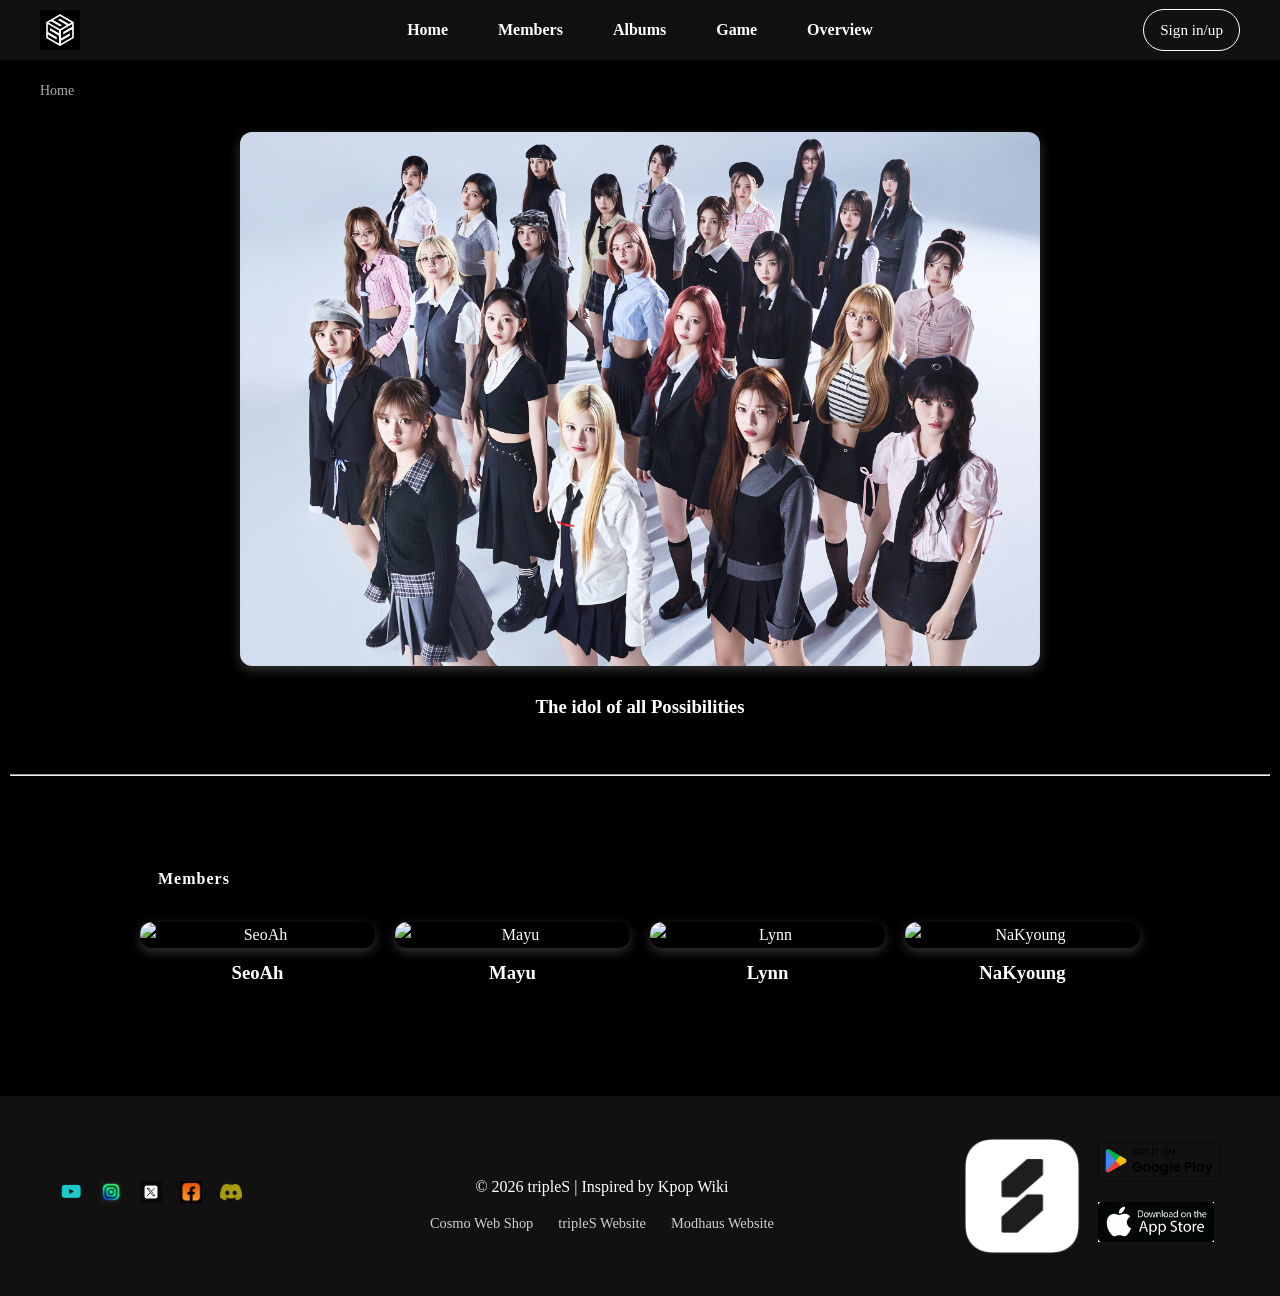
==== index.html @ 0734a952 "add folder and files" ====
<!DOCTYPE html>
<html lang="en">
<head>
  <meta charset="UTF-8">
  <meta name="viewport" content="width=device-width, initial-scale=1.0">
  <link rel="icon" type="image/webp" href="images/tripleS_icon.webp">
  <title>tripleS</title>
  <link rel="stylesheet" href="style.css">
</head>
<body>

  <header>
    <nav class="navbar">
      <div class="nav-left">
        <a href="index.html">
          <img src="images/tripleS_logo.png" alt="tripleS logo">
        </a>
      </div>
      
      <ul class="nav-center">
        <li><a href="index.html">Home</a></li>
        <li><a href="members.html">Members</a></li>
        <li><a href="albums.html">Albums</a></li>
        <li><a href="game.html">Game</a></li>
        <li><a href="overview.html">Overview</a></li>
        <li id="shopNav" style="display:none;">
          <a href="shop.html">Shop</a>
        </li>
      </ul>

      <div class="nav-right">
        <!-- 🛒 CART ICON -->
<a href="cart.html" id="cartIcon" class="cart-icon" style="display:none;">
  🛒
</a>
  <a href="login.html" id="loginBtn" class="signin-btn">Sign in/up</a>

  <div class="nav-profile" id="profileMenu" style="display: none;">
    <img src="images/Profile_avatar.png" class="profile-img" alt="Profile" onclick="toggleDropdown()">
    <div class="dropdown" id="dropdown">

  <p class="dropdown-user" id="dropdownUsername"></p>
  <!-- ⭐ ADMIN BUTTON -->
  <a href="admin.html" id="adminLink" style="display:none;">Admin Dashboard</a>
  <!-- My Orders -->
      <a href="order.html" id="myOrdersLink">My Orders</a>

      <!-- Checkout (disabled if cart empty) -->
      <a href="checkout.html" id="checkoutLink">Checkout</a>

  <a href="#" onclick="logout()">Logout</a>

</div>
  </div>
</div>

    </nav>
  </header>

  <div class="breadcrumb">
    <a href="#" onclick="showSection('home')">Home</a>
    <span id="breadcrumb-path"></span>
  </div>

  <!-- Home Section -->
  <section class="group-section" id="home">
    <img src="images/tripleS_group_1.jpg" alt="tripleS Group">
    <h3>The idol of all Possibilities</h3>
    <br>
    <hr>

    <section class="member-section">
      <div class="member-header">
        <a href="members.html" class="members-btn">Members</a>
      </div>

      <div class="member-grid" id="memberGrid"></div>
    </section>
  </section>

<footer class="footer">

  <!-- LEFT : SOCIAL -->
  <div class="footer-left">
    <a href="https://www.youtube.com/@triplescosmos" target="_blank"><img src="images/youtube-icon-lg.png"></a>
    <a href="https://www.instagram.com/triplescosmos/" target="_blank"><img src="images/instagram.avif"></a>
    <a href="https://x.com/triplescosmos" target="_blank"><img src="images/x-logo-icon.avif"></a>
    <a href="https://www.facebook.com/triplescosmos.archive" target="_blank"><img src="images/facebook-app-icon.avif"></a>
    <a href="https://discord.gg/triplescosmos" target="_blank"><img src="images/discord.png"></a>
  </div>


  <!-- CENTER -->
  <div class="footer-center">
    <p>© 2026 tripleS | Inspired by Kpop Wiki</p>

    <div class="footer-links">
      <a href="https://shop.cosmo.fans/" target="_blank">Cosmo Web Shop</a>
      <a href="https://www.triplescosmos.com/" target="_blank">tripleS Website</a>
      <a href="https://www.mod-haus.com/" target="_blank">Modhaus Website</a>
    </div>
  </div>


  <!-- RIGHT -->
  <div class="footer-right">

  <a class="cosmo-logo">
    <img src="images/Cosmo_app_logo.webp">
  </a>

<div class="store-icons">
    <a href="https://play.google.com/store/apps/details?id=com.modhaus.cosmo"><img src="images/google-play.webp"></a>
    <a href="https://apps.apple.com/kr/app/cosmo-the-origin/id1617337069"><img src="images/apple-app-store.jpg"></a>
  </div>

</div>

</footer>
  <script>
  const members = [
  { name: "SeoYeon", img: "images/seoyeon.webp", link: "member_details.html#seoyeon" },
  { name: "HyeRin", img: "images/hyerin.webp", link: "member_details.html#hyerin" },
  { name: "JiWoo", img: "images/jiwoo.webp", link: "member_details.html#jiwoo" },
  { name: "ChaeWon", img: "images/chaewon.webp", link: "member_details.html#chaewon" },
  { name: "YooYeon", img: "images/yooyeon.webp", link: "member_details.html#yooyeon" },
  { name: "SooMin", img: "images/soomin.webp", link: "member_details.html#soomin" },
  { name: "NaKyoung", img: "images/nakyoung.webp", link: "member_details.html#nakyoung" },
  { name: "YuBin", img: "images/yubin.webp", link: "member_details.html#yubin" },
  { name: "Kaede", img: "images/kaede.webp", link: "member_details.html#kaede" },
  { name: "DaHyun", img: "images/dahyun.webp", link: "member_details.html#dahyun" },
  { name: "Kotone", img: "images/kotone.webp", link: "member_details.html#kotone" },
  { name: "YeonJi", img: "images/yeonji.webp", link: "member_details.html#yeonji" },
  { name: "Nien", img: "images/nien.webp", link: "member_details.html#nien" },
  { name: "SoHyun", img: "images/sohyun.webp", link: "member_details.html#sohyun" },
  { name: "SeoAh", img: "images/seoah.webp", link: "member_details.html#seoah" },
  { name: "JiYeon", img: "images/jiyeon.webp", link: "member_details.html#jiyeon" },
  { name: "Xinyu", img: "images/xinyu.webp", link: "member_details.html#xinyu" },
  { name: "Mayu", img: "images/mayu.webp", link: "member_details.html#mayu" },
  { name: "Lynn", img: "images/lynn.webp", link: "member_details.html#lynn" },
  { name: "JooBin", img: "images/joobin.webp", link: "member_details.html#joobin" },
  { name: "HaYeon", img: "images/hayeon.webp", link: "member_details.html#hayeon" },
  { name: "ShiOn", img: "images/shion.webp", link: "member_details.html#shion" },
  { name: "ChaeYeon", img: "images/chaeyeon.webp", link: "member_details.html#chaeyeon" },
  { name: "DaHyun", img: "images/dahyun.webp", link: "member_details.html#dahyun" }
];

  const grid = document.getElementById("memberGrid");

  let currentMembers = [];

  // 🔹 Get random member not already shown
  function getRandomMember() {
    let available = members.filter(m => !currentMembers.includes(m));
    return available[Math.floor(Math.random() * available.length)];
  }

  // 🔹 Create card
function createCard(member) {
  const a = document.createElement("a");
  a.href = member.link;
  a.className = "member-card fade-in";

  a.innerHTML = `
    <img src="${member.img}" alt="${member.name}">
    <h3>${member.name}</h3>
  `;

  return a;
}

  // 🔹 Initial 4 members
  function loadInitial() {
    for (let i = 0; i < 4; i++) {
      let random = getRandomMember();
      currentMembers.push(random);
      grid.appendChild(createCard(random));
    }
  }

  // 🔹 Replace random card
  function replaceRandomCard() {
    const cards = document.querySelectorAll(".member-card");
    const randomIndex = Math.floor(Math.random() * cards.length);
    const oldCard = cards[randomIndex];

    oldCard.classList.add("fade-out");

    setTimeout(() => {
      const newMember = getRandomMember();

      currentMembers[randomIndex] = newMember;

      const newCard = createCard(newMember);
      grid.replaceChild(newCard, oldCard);
    }, 400);
  }

  // 🔹 Auto change every 3 seconds
  setInterval(replaceRandomCard, 5000);

  loadInitial();
  </script>
  <script src="script.js"></script>
</body>
</html>
---- style.css ----
body {
  margin: 0;
  padding: 0;
  font-family: 'Times New Roman', Times, serif;
  background-color: #000;
  color: #fff;
  line-height: 1.6;
}

header {
  margin: 0;
  padding: 0;
}

/* NAVBAR */
.navbar {
  height: 60px;
  padding: 0 40px;
  display: flex;
  align-items: center;
  justify-content: center;
  background: #111;
  position: relative;
}
.nav-right {
  position: absolute;
  right: 40px;
  display: flex;
  align-items: center;
  gap: 16px;
}

.signin-btn {
  padding: 8px 16px;
  background: transparent;
  border: 1px solid white;
  border-radius: 30px;
  color: white;
  text-decoration: none;
  font-size: 0.95rem;
  transition: 0.3s;
}

.signin-btn:hover {
  background: white;
  color: black;
}

/* PROFILE IMAGE */
.profile-img {
  width: 34px;
  height: 34px;
  border-radius: 50%;
  cursor: pointer;
  object-fit: cover;
}

/* IMPORTANT → parent must be relative */
.nav-profile {
  position: relative;
  display: flex;
  align-items: center;
}

/* DROPDOWN BOX */
.dropdown {
  position: absolute;
  top: 48px;           /* adjust if your profile image height changes */
  right: 0;
  background: #1f1f1f;
  border-radius: 12px;
  min-width: 200px;    /* wider to fit longer links nicely */
  display: none;
  flex-direction: column;
  padding: 8px 0;
  box-shadow: 0 8px 24px rgba(0,0,0,0.6);
  z-index: 999;
  border: 1px solid rgba(255, 77, 77, 0.15);
}

/* SHOW DROPDOWN */
.dropdown.show {
  display: flex;
}

/* USERNAME / HEADER */
.dropdown-user {
  padding: 14px 18px;
  font-weight: 600;
  color: #ffffff;
  border-bottom: 1px solid rgba(255,255,255,0.08);
  margin: 0;
  font-size: 1rem;
  white-space: nowrap;
  overflow: hidden;
  text-overflow: ellipsis;
}

/* LINKS */
.dropdown a {
  color: #e0e0e0;
  padding: 12px 18px;
  text-decoration: none;
  font-size: 0.97rem;
  transition: all 0.18s;
  display: block;
}

.dropdown a:hover {
  background: rgba(255, 77, 77, 0.12);
  color: #ff4d4d;
}

/* Special links */
#adminLink {
  color: #4da6ff;
  font-weight: 600;
}

#adminLink:hover {
  background: rgba(77, 166, 255, 0.15);
  color: #80bfff;
}

#myOrdersLink,
#checkoutLink {
  font-weight: 500;
}

#checkoutLink.disabled {
  color: #777;
  pointer-events: none;
  cursor: not-allowed;
}

/* Divider (optional) */
.dropdown .divider {
  height: 1px;
  background: rgba(255,255,255,0.08);
  margin: 6px 0;
}
/* ── Auth Page ── */
.auth-container {
  display: flex;
  justify-content: center;
  align-items: center;
  min-height: 100vh;
  background: #0f0f0f;
  color: white;
}

.auth-box {
  background: #1a1a1a;
  padding: 40px;
  border-radius: 16px;
  width: 100%;
  max-width: 420px;
  box-shadow: 0 10px 30px rgba(0,0,0,0.5);
}

.auth-tabs {
  display: flex;
  margin-bottom: 28px;
}

.auth-tabs button {
  flex: 1;
  padding: 12px;
  background: transparent;
  border: none;
  color: #aaa;
  font-size: 1.1rem;
  cursor: pointer;
  transition: 0.3s;
}

.auth-tabs button.active {
  color: white;
  border-bottom: 3px solid #fff;
  font-weight: bold;
}

.auth-form {
  display: flex;
  flex-direction: column;
  gap: 16px;
}

.auth-form.hidden {
  display: none;
}

.auth-form h2 {
  text-align: center;
  margin-bottom: 12px;
}

.auth-form input {
  padding: 14px 16px;
  border: 1px solid #444;
  border-radius: 8px;
  background: #222;
  color: white;
  font-size: 1rem;
}

.auth-btn {
  padding: 14px;
  background: #0066ff;
  border: none;
  border-radius: 8px;
  color: white;
  font-size: 1.05rem;
  cursor: pointer;
  transition: 0.25s;
}

.auth-btn:hover {
  background: #0055dd;
}
/* LOGO LEFT */
.nav-left {
  position: absolute;
  left: 40px;
}

.nav-left img {
  height: 40px;
  width: auto;
  display: block;
}

/* CENTER MENU */
.nav-center {
  list-style: none;
  display: flex;
  gap: 50px;
  margin: 0;
  padding: 0;
}

.nav-center a {
  position: relative;
  color: white;
  text-decoration: none;
  font-weight: bold;
}

.nav-center a.active {
  color: #fff;
}

/* underline base */
.nav-center a::after {
  content: "";
  position: absolute;
  left: 50%;
  bottom: -8px;
  transform: translateX(-50%);
  width: 0%;
  height: 2px;
  background: white;
  transition: 0.3s ease;
}

/* hover animation */
.nav-center a:hover::after {
  width: 100%;
}

/* ACTIVE PAGE */
.nav-center a.active::after {
  width: 100%;
}

/* Group Section */
.group-section {
  text-align: center;
  padding: 10px 10px;
}

.group-section img {
  width: 80%;
  max-width: 800px;
  border-radius: 12px;
  box-shadow: 0 4px 12px rgba(255,255,255,0.2);
}

/* MEMBERS SECTION */
.members {
  display: grid;
  grid-template-columns: repeat(4, minmax(0, 1fr));
  gap: 35px;
  max-width: 1400px;   /* give more space */
  margin: 40px auto;
  padding: 0 20px;     /* prevent edge sticking */
}

.member {
  background: #111;
  padding: 15px;
  border-radius: 12px;
  text-align: center;
  min-width: 0;
  color: white;
  text-decoration: none;
}

.member img {
  width: 100%;
  height: 370px;
  object-fit: cover;
}

.member {
  transition: 0.3s ease;
}

.member:hover {
  transform: translateY(-8px) scale(1.02);
}

.member h3 {
  margin: 8px 0 2px;
  font-size: 16px;
  line-height: 1.2;
}

.member-detail {
  max-width: 1200px;
  margin: 15px auto;
  padding: 20px;
}

.detail-container {
  display: flex;
  gap: 50px;
  align-items: flex-start;
}

.detail-left img {
  width: 350px;
  border-radius: 12px;
}

.detail-right {
  flex: 1;
}

.profile-table {
  width: 100%;
  border-collapse: collapse;
  margin-top: 20px;
}

.profile-table td {
  padding: 10px;
  border-bottom: 1px solid #333;
}

.profile-table td:first-child {
  font-weight: bold;
  width: 180px;
  color: #aaa;
}

.clickable {
  cursor: pointer;
}

.member-detail button {
  margin-top: 20px;
  padding: 10px 18px;
  background: transparent;
  color: white;
  border: 2px solid white;
  border-radius: 8px;
  cursor: pointer;
  font-weight: bold;
  transition: 0.3s;
}

.member-detail button:hover {
  background: white;
  color: black;
  transform: translateX(-5px);
}

.back-btn {
  display: inline-flex;
  align-items: center;
  gap: 8px;
  margin-top: 25px;
  padding: 10px 20px;
  background: #111;
  color: white;
  border: 1px solid #fff;
  border-radius: 30px;
  cursor: pointer;
  font-size: 14px;
  transition: 0.3s;
}

.back-btn:hover {
  background: white;
  color: black;
  transform: translateX(-6px);
}
.members-btn {
  position: fixed;     /* stays at top when scrolling */
  top: 20px;
  left: 20px;

  background: rgba(0,0,0,0.6);
  color: #fff;
  padding: 10px 18px;

  border-radius: 30px;
  text-decoration: none;
  font-weight: 600;
  letter-spacing: 1px;

  transition: 0.3s;
  z-index: 999;
  position: static;
}

.member-header {
  display: flex;
  justify-content: flex-start;
  margin-bottom: 20px;
}

/* Hover effect */
.members-btn:hover {
  background: #fff;
  color: #000;
}
.member-section {
  max-width: 1000px;
  margin: 80px auto;
  position: relative;   /* ⭐ IMPORTANT – makes button stay inside */
}

.member-grid {
  display: grid;
  grid-template-columns: repeat(4, 1fr);
  gap: 20px;
}

.member-card {
  text-decoration: none;
  color: white;
}

.member-card h3 {
  color: #fff;
  text-align: center;
  margin-top: 10px;
  text-decoration: none;   /* 🚫 no underline */
}

.member-card:hover h3 {
  text-shadow: 0 0 8px white;
}

.member-card img {
  width: 100%;
  display: block;
  border-radius: 12px;
  transition: 0.4s;
}

/* Fade animation */
.fade-out {
  opacity: 0;
  transform: scale(0.9);
}

.fade-in {
  opacity: 0;
  animation: fadeIn 0.6s forwards;
}

@keyframes fadeIn {
  to {
    opacity: 1;
    transform: scale(1);
  }
}
/* ===============================
   ALBUM GRID → 2 PER ROW
================================ */
.album-grid {
  display: grid;
  grid-template-columns: repeat(2, 1fr);
  gap: 40px;
  max-width: 1300px;
  margin: 60px auto;
  padding: 0 20px;
}

/* ===============================
   ALBUM CARD
================================ */
.album-row {
  display: flex;
  height: 320px;
  background: #0a0a0a;
  border-radius: 16px;
  overflow: hidden;
  box-shadow: 0 12px 30px rgba(0,0,0,0.8);
  transition: 0.45s ease;
}

.album-row:hover {
  transform: translateY(-10px) scale(1.02);
  box-shadow: 0 25px 60px rgba(138, 43, 226, 0.35);
}

/* ===============================
   COVER IMAGE
================================ */
.album-cover {
  width: 45%;
  overflow: hidden;
  background: #000;
}

.album-cover img {
  width: 100%;
  height: 100%;
  object-fit: cover;
  transition: 0.6s ease;
}

.album-row:hover .album-cover img {
  transform: scale(1.08);
}

/* ===============================
   INFO PANEL
================================ */
.album-info {
  width: 55%;
  padding: 25px 30px;
  display: flex;
  flex-direction: column;
  justify-content: center;
  background: linear-gradient(to bottom, #0d0d0d, #050505);
  color: #fff;
  transition: 0.4s ease;
}

.album-row:hover .album-info {
  background: linear-gradient(to bottom, #14001f, #05000f);
}

/* ===============================
   TITLE
================================ */
.album-title {
  text-align: center;
  font-size: 1.05rem;
  letter-spacing: 1px;
  margin-bottom: 10px;
  font-weight: bold;
  text-shadow: 0 0 10px rgba(138,43,226,0.6);
}

/* ===============================
   TRACKLIST (ALBUM CARD)
================================ */
.album-grid .tracklist {
  list-style: decimal;
  padding-left: 18px;
  margin: 0;
  font-size: 0.92rem;
  line-height: 1.45;
}

.album-grid .tracklist li {
  padding: 2px 0;
  border: none;
  transition: 0.25s ease;
}

/* hover effect */
.album-grid .tracklist li:hover {
  color: #c084ff;
  transform: translateX(6px);
  text-shadow: 0 0 8px rgba(192,132,255,0.5);
}

/* remove ALL link underline problems */
.album-grid .tracklist a {
  text-decoration: none !important;
  border: none !important;
  color: #fff;
}

/* ===============================
   DETAIL PAGE LAYOUT
================================ */
.album-detail-container {
  display: flex;
  gap: 40px;
  flex-wrap: wrap;
  justify-content: center;
  align-items: flex-start;
  margin-bottom: 40px;
}

/* BIG COVER */
.album-cover-large {
  flex: 0 0 280px;
  max-width: 280px;
}

.album-cover-large img {
  width: 100%;
  margin-top: 125px;
  border-radius: 12px;
  box-shadow: 0 10px 30px rgba(0,0,0,0.6);
}

/* DETAIL TRACKLIST (WITH DIVIDERS) */
.album-detail .tracklist li {
  padding: 6px 0;
  border-bottom: 1px solid rgba(255,255,255,0.08);
}

.album-detail .tracklist li:last-child {
  border-bottom: none;
}

/* ===============================
   YOUTUBE
================================ */
.youtube-section iframe {
  width: 80%;
  max-width: 700px;
  height: 395px; /* keeps 16:9 ratio */
  border-radius: 12px;
  box-shadow: 0 10px 30px rgba(0,0,0,0.6);
  display: block;
  margin: 0 auto; /* center */
}

#start-quiz {
  background: linear-gradient(135deg, #ffffff, #dcdcdc);
  color: #000;
  border: none;
  padding: 14px 40px;
  font-size: 1.2rem;
  font-weight: 600;
  letter-spacing: 1px;

  border-radius: 40px;
  cursor: pointer;

  transition: all 0.3s ease;
  box-shadow: 0 8px 20px rgba(255,255,255,0.15);
}

/* Hover */
#start-quiz:hover {
  transform: translateY(-3px) scale(1.05);
  box-shadow: 0 12px 30px rgba(255,255,255,0.35);
}

/* Click effect */
#start-quiz:active {
  transform: scale(0.95);
}

#game {
  padding: 30px 15px;
  max-width: 900px;
  margin: 0 auto;
  text-align: center;
  min-height: 80vh;
}

#game #quiz-stats {
  display: flex;
  justify-content: center;
  gap: 40px;
  margin: 25px 0;
  font-weight: bold;
  font-size: 1.1rem;
  color: #ddd;
  flex-wrap: wrap;
}

#game #quiz-image-container,
#game .input-wrapper {
  display: flex;
  justify-content: center;
  margin: 25px 0;
}

#game #member-image {
  max-width: 90%;
  max-height: 300px;
  border-radius: 12px;
  box-shadow: 0 8px 25px rgba(0,0,0,0.3);
  object-fit: contain;
}

#game #answer-input {
  width: 100%;
  max-width: 550px;
  padding: 16px;
  font-size: 1.4rem;
  border: 2px solid #444;
  border-radius: 12px;
  background: #111;
  color: white;
  text-align: center;
}

.breadcrumb {
  max-width: 1200px;
  margin: 20px auto;
  padding: 0 20px;
  font-size: 14px;
  color: #aaa;
}

.breadcrumb a {
  color: #aaa;
  text-decoration: none;
}

.breadcrumb a:hover {
  color: #fff;
}

.breadcrumb .current {
  color: #fff;
}

.breadcrumb span {
  margin: 0 8px;
}

.overview {
  max-width: 1000px;
  margin: 60px auto;
  padding: 0 20px;
  color: #ddd;
  line-height: 1.8;
}

.overview h1 {
  text-align: center;
  color: #fff;
  margin-bottom: 40px;
}

.overview h2 {
  color: #fff;
  margin-top: 40px;
}

.overview h3 {
  color: #c084ff;
  margin-top: 25px;
}

.overview ul {
  padding-left: 20px;
}

.auth-container{
  min-height:100vh;
  display:flex;
  justify-content:center;
  align-items:center;
  background:#000;
  font-family:Arial, sans-serif;
}

.auth-box{
  width:380px;
  background:#111;
  padding:40px;
  border-radius:14px;
  box-shadow:0 0 25px rgba(255,255,255,0.08);
  text-align:center;
}

.auth-tabs{
  display:flex;
  margin-bottom:25px;
}

.auth-tabs button{
  flex:1;
  padding:12px;
  border:none;
  background:none;
  color:#888;
  font-size:1rem;
  cursor:pointer;
  border-bottom:2px solid transparent;
}

.auth-tabs .active{
  color:white;
  border-bottom:2px solid white;
}

.auth-form{
  display:flex;
  flex-direction:column;
  gap:15px;
}

.auth-form input{
  padding:12px;
  border:none;
  border-radius:8px;
  background:#1a1a1a;
  color:white;
}

.auth-btn{
  margin-top:10px;
  padding:12px;
  border:none;
  border-radius:8px;
  background:white;
  color:black;
  font-weight:bold;
  cursor:pointer;
  transition:0.3s;
}

.auth-btn:hover{
  background:#ddd;
}

.hidden{
  display:none;
}

.footer{
  background:#111;
  color:white;
  padding:40px 60px;
  display:flex;
  align-items:center;
  justify-content:space-between;
  flex-wrap:wrap;
}

/* LEFT */
.footer-left{
  display:flex;
  gap:18px;
}

.footer-left img{
  width:22px;
  filter:invert(1);
  transition:0.3s;
}

.footer-left img:hover{
  transform:scale(1.2);
}

/* CENTER */
.footer-center{
  text-align:center;
}

.footer-center p{
  margin-bottom:12px; 
}

.footer-links{
  display:flex;
  gap:25px;
  justify-content:center;
  flex-wrap:wrap;
}

.footer-links a{
  color:white;
  text-decoration:none;
  font-size:0.9rem;
  opacity:0.8;
}

.footer-links a:hover{
  opacity:1;
}

.footer-right{
  display:grid;
  grid-template-columns: auto auto;
  grid-template-rows: auto auto;
  align-items:center;
  column-gap:16px;
}

/* COSMO LOGO → takes 2 rows */
.cosmo-logo{
  grid-row: span 2;
}

.cosmo-logo img{
  width:120px;
  display:block;
}

/* STORE ICONS */
.store-icons{
  display:contents; /* allows direct grid placement */
}

.store-icons a:nth-child(1){
  grid-column:2;
  grid-row:1;
}

.store-icons a:nth-child(2){
  grid-column:2;
  grid-row:2;
}

.store-icons img{
  height:40px;
  transition:0.3s;
}

.store-icons img:hover{
  transform:scale(1.1);
}

/* LYRICS SECTION */
.lyrics-section{
  margin-top:50px;
  color:white;
  text-align:center;
}

.lyrics-title{
  font-size:1.6rem;
  margin-bottom:20px;
  text-shadow:0 0 10px rgba(138,43,226,0.6);
}

/* LYRICS BOX */
.lyrics-box{
  max-width:800px;
  margin:0 auto;
  padding:25px;
  background:linear-gradient(to bottom,#0d0d0d,#050505);
  border-radius:12px;
  box-shadow:0 10px 30px rgba(0,0,0,0.6);

  max-height:300px;     /* scrollable */
  overflow-y:auto;
  line-height:1.8;
  font-size:0.95rem;
  text-align:left;
}

/* scrollbar styling */
.lyrics-box::-webkit-scrollbar{
  width:6px;
}

.lyrics-box::-webkit-scrollbar-thumb{
  background:#888;
  border-radius:10px;
}

.audio-player{
  margin-top:25px;
  text-align:center;
}
/* make player fit your layout */
.audio-player audio{
  width:100%;
  max-width:500px;
  filter:invert(1) hue-rotate(180deg); /* dark theme trick */
}

.cart-icon{
  font-size:22px;
  margin-right:15px;
  text-decoration:none;
  position:relative;
}

.cart-icon:hover{
  transform:scale(1.2);
}
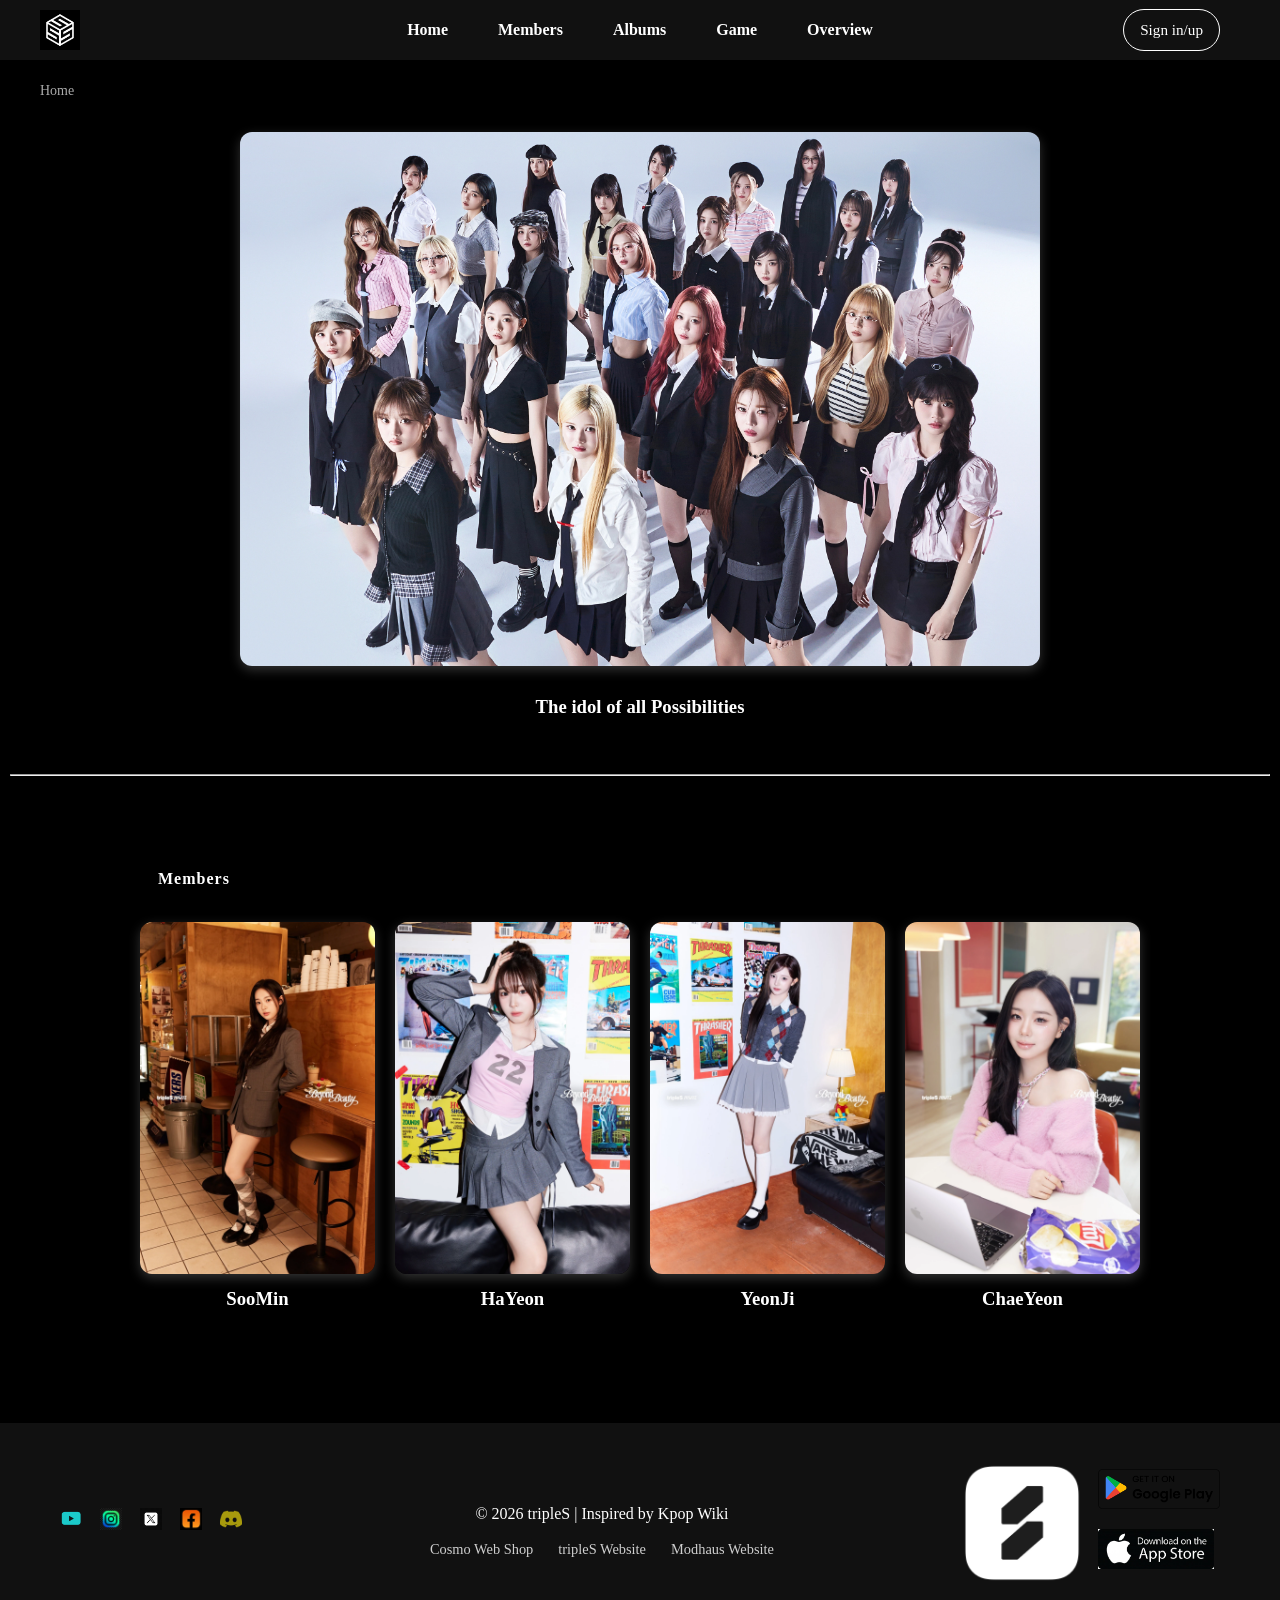
==== commit 0d49c729: "fix the img path bugs" ====
--- a/index.html
+++ b/index.html
@@ -16,6 +16,11 @@
           <img src="images/tripleS_logo.png" alt="tripleS logo">
         </a>
       </div>
+      <button class="hamburger" aria-label="Toggle menu" type="button">
+        <span></span>
+        <span></span>
+        <span></span>
+      </button>
       
       <ul class="nav-center">
         <li><a href="index.html">Home</a></li>
@@ -119,30 +124,30 @@
 </footer>
   <script>
   const members = [
-  { name: "SeoYeon", img: "images/seoyeon.webp", link: "member_details.html#seoyeon" },
-  { name: "HyeRin", img: "images/hyerin.webp", link: "member_details.html#hyerin" },
-  { name: "JiWoo", img: "images/jiwoo.webp", link: "member_details.html#jiwoo" },
-  { name: "ChaeWon", img: "images/chaewon.webp", link: "member_details.html#chaewon" },
-  { name: "YooYeon", img: "images/yooyeon.webp", link: "member_details.html#yooyeon" },
-  { name: "SooMin", img: "images/soomin.webp", link: "member_details.html#soomin" },
-  { name: "NaKyoung", img: "images/nakyoung.webp", link: "member_details.html#nakyoung" },
-  { name: "YuBin", img: "images/yubin.webp", link: "member_details.html#yubin" },
-  { name: "Kaede", img: "images/kaede.webp", link: "member_details.html#kaede" },
-  { name: "DaHyun", img: "images/dahyun.webp", link: "member_details.html#dahyun" },
-  { name: "Kotone", img: "images/kotone.webp", link: "member_details.html#kotone" },
-  { name: "YeonJi", img: "images/yeonji.webp", link: "member_details.html#yeonji" },
-  { name: "Nien", img: "images/nien.webp", link: "member_details.html#nien" },
-  { name: "SoHyun", img: "images/sohyun.webp", link: "member_details.html#sohyun" },
-  { name: "SeoAh", img: "images/seoah.webp", link: "member_details.html#seoah" },
-  { name: "JiYeon", img: "images/jiyeon.webp", link: "member_details.html#jiyeon" },
-  { name: "Xinyu", img: "images/xinyu.webp", link: "member_details.html#xinyu" },
-  { name: "Mayu", img: "images/mayu.webp", link: "member_details.html#mayu" },
-  { name: "Lynn", img: "images/lynn.webp", link: "member_details.html#lynn" },
-  { name: "JooBin", img: "images/joobin.webp", link: "member_details.html#joobin" },
-  { name: "HaYeon", img: "images/hayeon.webp", link: "member_details.html#hayeon" },
-  { name: "ShiOn", img: "images/shion.webp", link: "member_details.html#shion" },
-  { name: "ChaeYeon", img: "images/chaeyeon.webp", link: "member_details.html#chaeyeon" },
-  { name: "DaHyun", img: "images/dahyun.webp", link: "member_details.html#dahyun" }
+  { name: "SeoYeon", img: "images/SeoYeon.webp", link: "member_details.html#seoyeon" },
+  { name: "HyeRin", img: "images/HyeRin.webp", link: "member_details.html#hyerin" },
+  { name: "JiWoo", img: "images/JiWoo.webp", link: "member_details.html#jiwoo" },
+  { name: "ChaeWon", img: "images/ChaeWon.webp", link: "member_details.html#chaewon" },
+  { name: "YooYeon", img: "images/YooYeon.webp", link: "member_details.html#yooyeon" },
+  { name: "SooMin", img: "images/SooMin.webp", link: "member_details.html#soomin" },
+  { name: "NaKyoung", img: "images/NaKyoung.webp", link: "member_details.html#nakyoung" },
+  { name: "YuBin", img: "images/YuBin.webp", link: "member_details.html#yubin" },
+  { name: "Kaede", img: "images/Kaede.webp", link: "member_details.html#kaede" },
+  { name: "DaHyun", img: "images/DaHyun.webp", link: "member_details.html#dahyun" },
+  { name: "Kotone", img: "images/Kotone.webp", link: "member_details.html#kotone" },
+  { name: "YeonJi", img: "images/YeonJi.webp", link: "member_details.html#yeonji" },
+  { name: "Nien", img: "images/Nien.webp", link: "member_details.html#nien" },
+  { name: "SoHyun", img: "images/SoHyun.webp", link: "member_details.html#sohyun" },
+  { name: "SeoAh", img: "images/SeoAh.webp", link: "member_details.html#seoah" },
+  { name: "JiYeon", img: "images/JiYeon.webp", link: "member_details.html#jiyeon" },
+  { name: "Xinyu", img: "images/XinYu.webp", link: "member_details.html#xinyu" },
+  { name: "Mayu", img: "images/Mayu.webp", link: "member_details.html#mayu" },
+  { name: "Lynn", img: "images/Lynn.webp", link: "member_details.html#lynn" },
+  { name: "JooBin", img: "images/JooBin.webp", link: "member_details.html#joobin" },
+  { name: "HaYeon", img: "images/HaYeon.webp", link: "member_details.html#hayeon" },
+  { name: "ShiOn", img: "images/ShiOn.webp", link: "member_details.html#shion" },
+  { name: "ChaeYeon", img: "images/ChaeYeon.webp", link: "member_details.html#chaeyeon" },
+  { name: "Sullin", img: "images/Sullin.webp", link: "member_details.html#sullin" }
 ];
 
   const grid = document.getElementById("memberGrid");
--- a/style.css
+++ b/style.css
@@ -24,7 +24,7 @@
 }
 .nav-right {
   position: absolute;
-  right: 40px;
+  right: 60px;
   display: flex;
   align-items: center;
   gap: 16px;
@@ -798,6 +798,60 @@
 
 .auth-tabs button{
   flex:1;
+
+/* ===============================
+   Responsive — Mobile / Tablet
+   =============================== */
+
+@media (max-width: 1024px) {
+  .navbar { padding: 0 20px; }
+  .nav-left { left: 20px; }
+  .nav-right { right: 36px; gap: 12px; }
+  .nav-center { gap: 20px; }
+  .group-section img { width: 95%; max-width: 680px; }
+  .members { grid-template-columns: repeat(3, 1fr); gap: 24px; margin: 30px auto; }
+  .member img { height: 260px; }
+  .member-section { margin: 60px auto; }
+  .member-grid { grid-template-columns: repeat(3, 1fr); }
+  .album-grid { grid-template-columns: repeat(1, 1fr); gap: 28px; }
+}
+
+@media (max-width: 768px) {
+  /* simple navbar collapse: hide center menu on narrow screens */
+  .nav-center { display: none; }
+  .signin-btn { font-size: 0.9rem; padding: 6px 12px; }
+  .nav-right { right: 40px; }
+  .nav-left img { height: 34px; }
+
+  .members { grid-template-columns: repeat(2, 1fr); max-width: 1000px; margin: 24px auto; }
+  .member img { height: 220px; }
+  .member-grid { grid-template-columns: repeat(2, 1fr); }
+
+  .detail-container { flex-direction: column; gap: 20px; }
+  .detail-left img { width: 100%; max-width: 420px; height: auto; }
+  .profile-table td:first-child { width: 140px; }
+  .youtube-section iframe { width: 100%; height: auto; }
+}
+
+@media (max-width: 480px) {
+  .navbar { height: 56px; padding: 0 12px; }
+  .nav-left img { height: 32px; }
+  .nav-right { right: 36px; gap: 8px; }
+
+  .members { grid-template-columns: 1fr; gap: 16px; padding: 0 12px; margin: 20px auto; }
+  .member img { height: 180px; }
+  .group-section img { width: 100%; max-width: 100%; }
+
+  /* Albums stack vertically on small screens */
+  .album-row { flex-direction: column; height: auto; }
+  .album-cover { width: 100%; }
+  .album-info { width: 100%; padding: 16px; }
+
+  .breadcrumb { padding: 0 12px; }
+  .profile-table td { padding: 8px; }
+  .member-section { margin: 40px auto; }
+  .member-card img { height: auto; }
+}
   padding:12px;
   border:none;
   background:none;
@@ -1000,4 +1054,228 @@
 
 .cart-icon:hover{
   transform:scale(1.2);
+}
+
+/* ===============================
+   TABLET
+================================ */
+@media (max-width: 1024px) {
+
+  .members {
+    grid-template-columns: repeat(2, 1fr);
+  }
+
+  .member-grid {
+    grid-template-columns: repeat(2, 1fr);
+  }
+
+  .album-grid {
+    grid-template-columns: 1fr;
+  }
+
+  .detail-container {
+    flex-direction: column;
+    align-items: center;
+    text-align: center;
+  }
+
+  .detail-left img {
+    width: 260px;
+  }
+
+  .nav-center {
+    gap: 25px;
+  }
+}
+
+
+/* ===============================
+   MOBILE
+================================ */
+@media (max-width: 768px) {
+
+  /* NAVBAR */
+  .navbar {
+    padding: 0 15px;
+  }
+
+  .nav-left {
+    left: 15px;
+  }
+
+  .nav-right {
+    right: 15px;
+  }
+
+  .nav-center {
+    display: none; /* hide desktop menu for mobile */
+  }
+
+  /* MEMBERS GRID */
+  .members {
+    grid-template-columns: 1fr;
+    gap: 25px;
+  }
+
+  .member-grid {
+    grid-template-columns: 1fr;
+  }
+
+  .member img {
+    height: auto;
+  }
+
+  /* MEMBER DETAIL */
+  .detail-left img {
+    width: 220px;
+  }
+
+  .profile-table td:first-child {
+    width: 120px;
+  }
+
+  /* ALBUM CARD */
+  .album-row {
+    flex-direction: column;
+    height: auto;
+  }
+
+  .album-cover {
+    width: 100%;
+    height: 250px;
+  }
+
+  .album-info {
+    width: 100%;
+    padding: 20px;
+  }
+
+  /* AUTH */
+  .auth-box {
+    width: 90%;
+    padding: 25px;
+  }
+
+  /* YOUTUBE */
+  .youtube-section iframe {
+    width: 100%;
+    height: 220px;
+  }
+
+  /* LYRICS */
+  .lyrics-box {
+    max-height: 250px;
+    font-size: 0.9rem;
+  }
+
+  /* FOOTER */
+  .footer {
+    flex-direction: column;
+    gap: 25px;
+    text-align: center;
+  }
+
+  .footer-right {
+    grid-template-columns: 1fr;
+    row-gap: 15px;
+    justify-items: center;
+  }
+
+  .cosmo-logo {
+    grid-row: auto;
+  }
+
+  .store-icons {
+    display: flex;
+    gap: 15px;
+  }
+
+}
+
+
+/* ===============================
+   SMALL PHONES
+================================ */
+@media (max-width: 480px) {
+
+  body {
+    font-size: 14px;
+  }
+
+  .signin-btn {
+    padding: 6px 12px;
+    font-size: 0.8rem;
+  }
+
+  .dropdown {
+    min-width: 170px;
+  }
+
+  .album-title {
+    font-size: 0.95rem;
+  }
+
+  #game #answer-input {
+    font-size: 1.1rem;
+    padding: 12px;
+  }
+
+  #start-quiz {
+    width: 100%;
+    font-size: 1rem;
+  }
+
+}
+
+/* Hamburger button */
+.hamburger {
+  display: none; /* shown only on small screens */
+  background: transparent;
+  border: none;
+  width: 36px;
+  height: 28px;
+  padding: 4px;
+  flex-direction: column;
+  justify-content: space-between;
+  cursor: pointer;
+  position: absolute;
+  right: 12px;
+  top: 12px;
+  z-index: 1001;
+}
+.hamburger span {
+  display: block;
+  height: 3px;
+  background: #fff;
+  border-radius: 3px;
+}
+
+@media (max-width: 768px) {
+  .hamburger { display: flex; }
+
+  /* When open, show the nav-center as a stacked menu */
+  .nav-center.open {
+    display: flex !important;
+    flex-direction: column;
+    gap: 12px;
+    position: absolute;
+    top: 56px;
+    left: 0;
+    right: 0;
+    background: #0c0c0c;
+    padding: 12px 16px;
+    z-index: 1000;
+    border-top: 1px solid rgba(255,255,255,0.03);
+  }
+
+  .nav-center.open a { padding: 10px 6px; }
+}
+
+/* When hamburger is visible, make sure cart/profile sit left of it */
+@media (max-width: 768px) {
+  .nav-right { right: 84px; }
+}
+
+@media (max-width: 480px) {
+  .nav-right { right: 72px; }
 }
